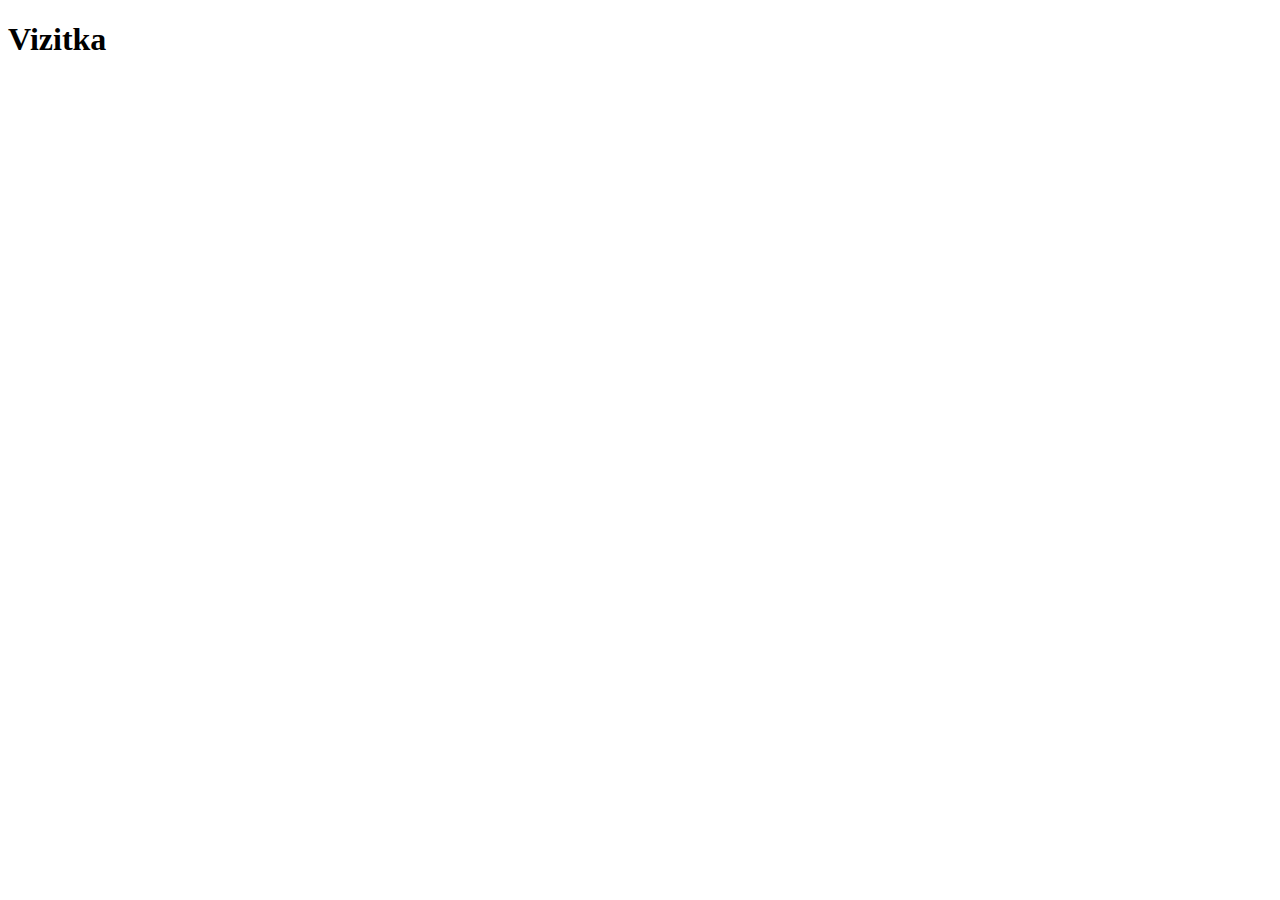
==== index.html @ 37ed2e3f "Základní HTML" ====
<!DOCTYPE html>
<html lang="en">
  <head>
    <meta charset="UTF-8" />
    <meta http-equiv="X-UA-Compatible" content="IE=edge" />
    <meta name="viewport" content="width=device-width, initial-scale=1.0" />
    <title>Document</title>
  </head>
  <body>
    <h1>Vizitka</h1>
  </body>
</html>
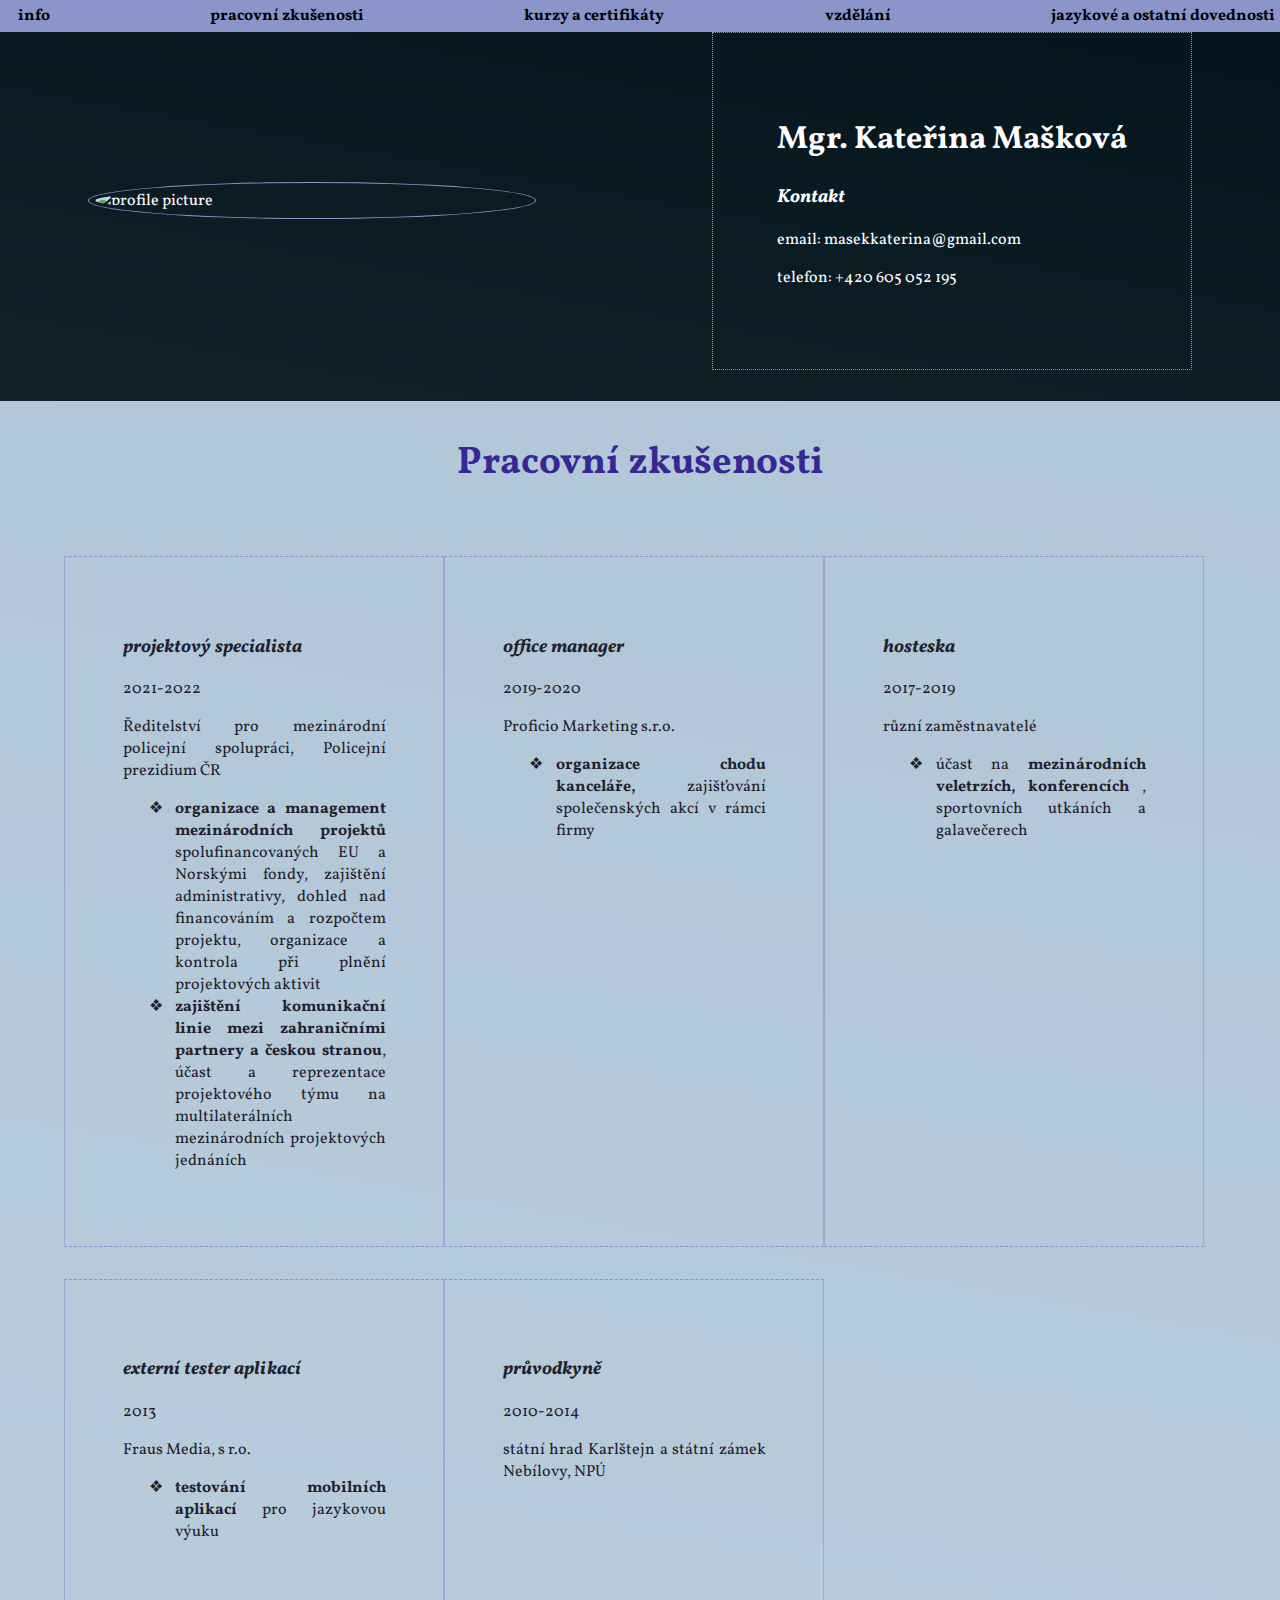
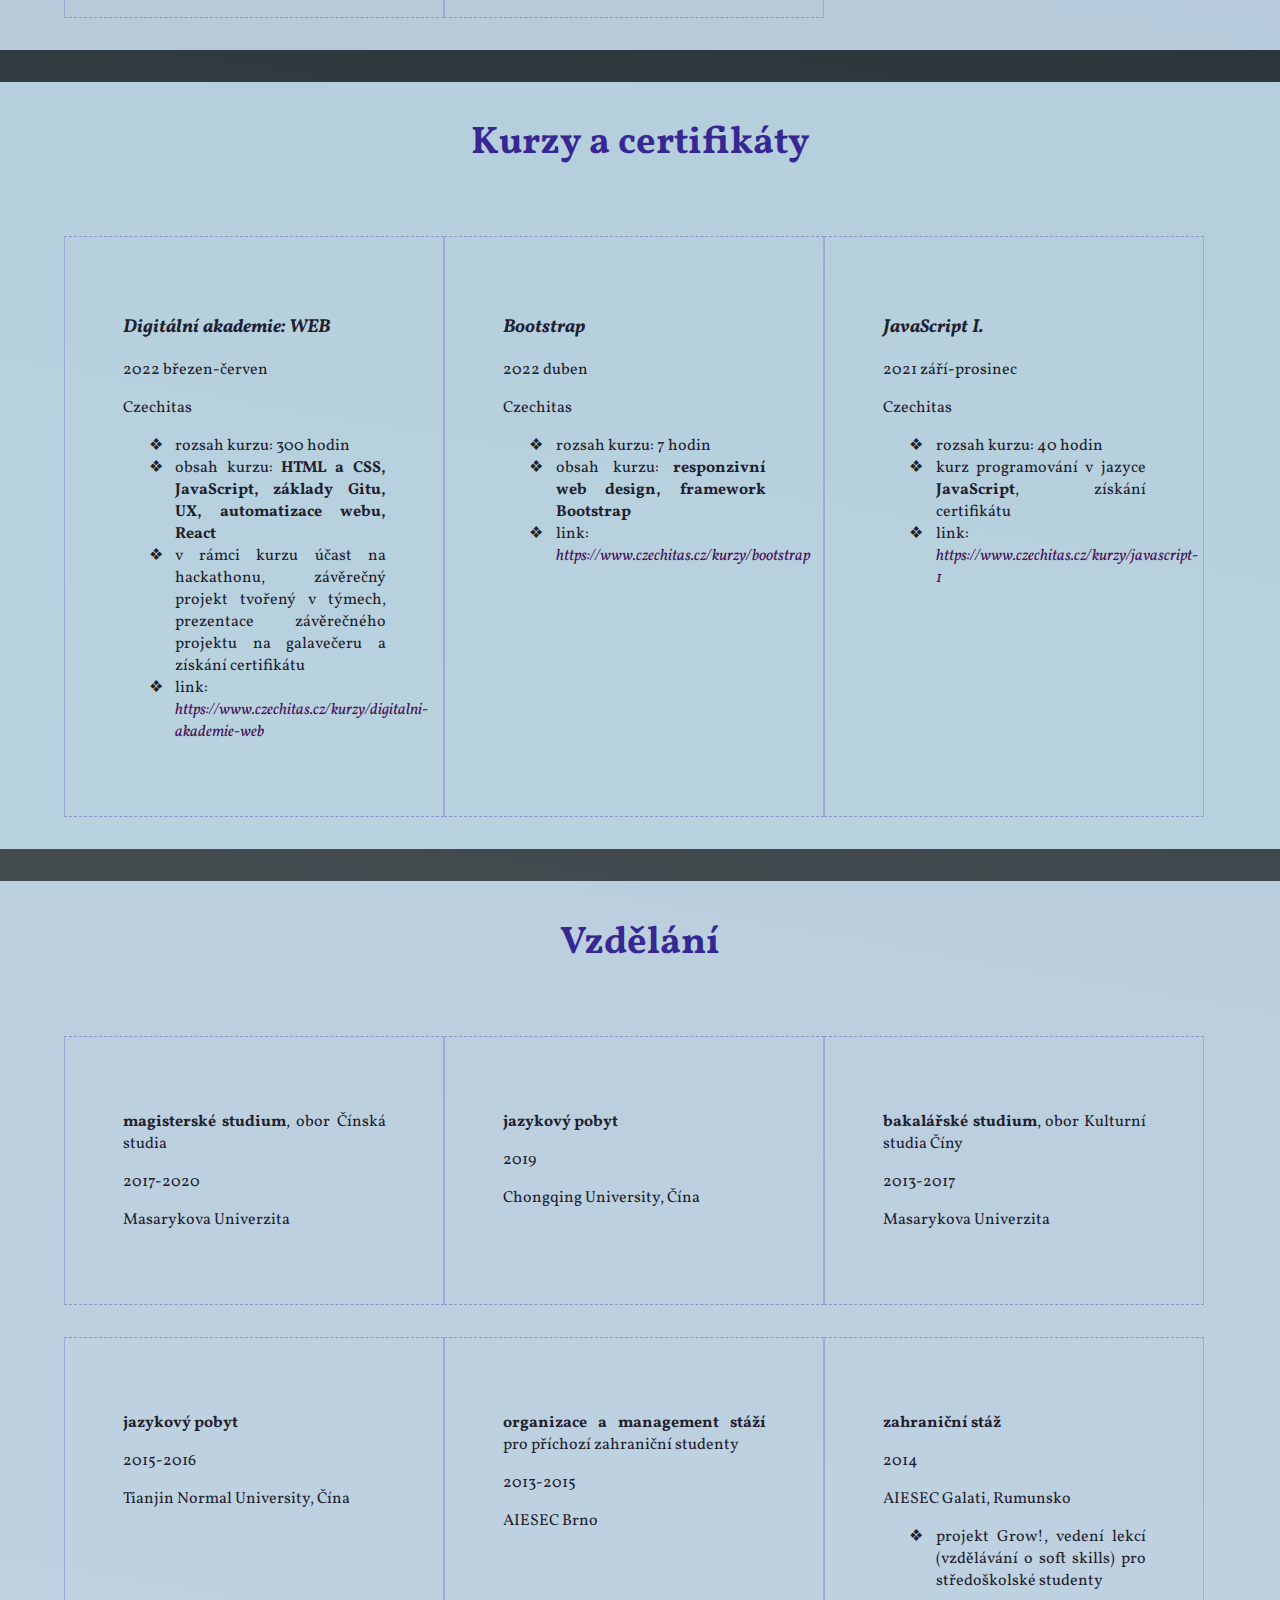
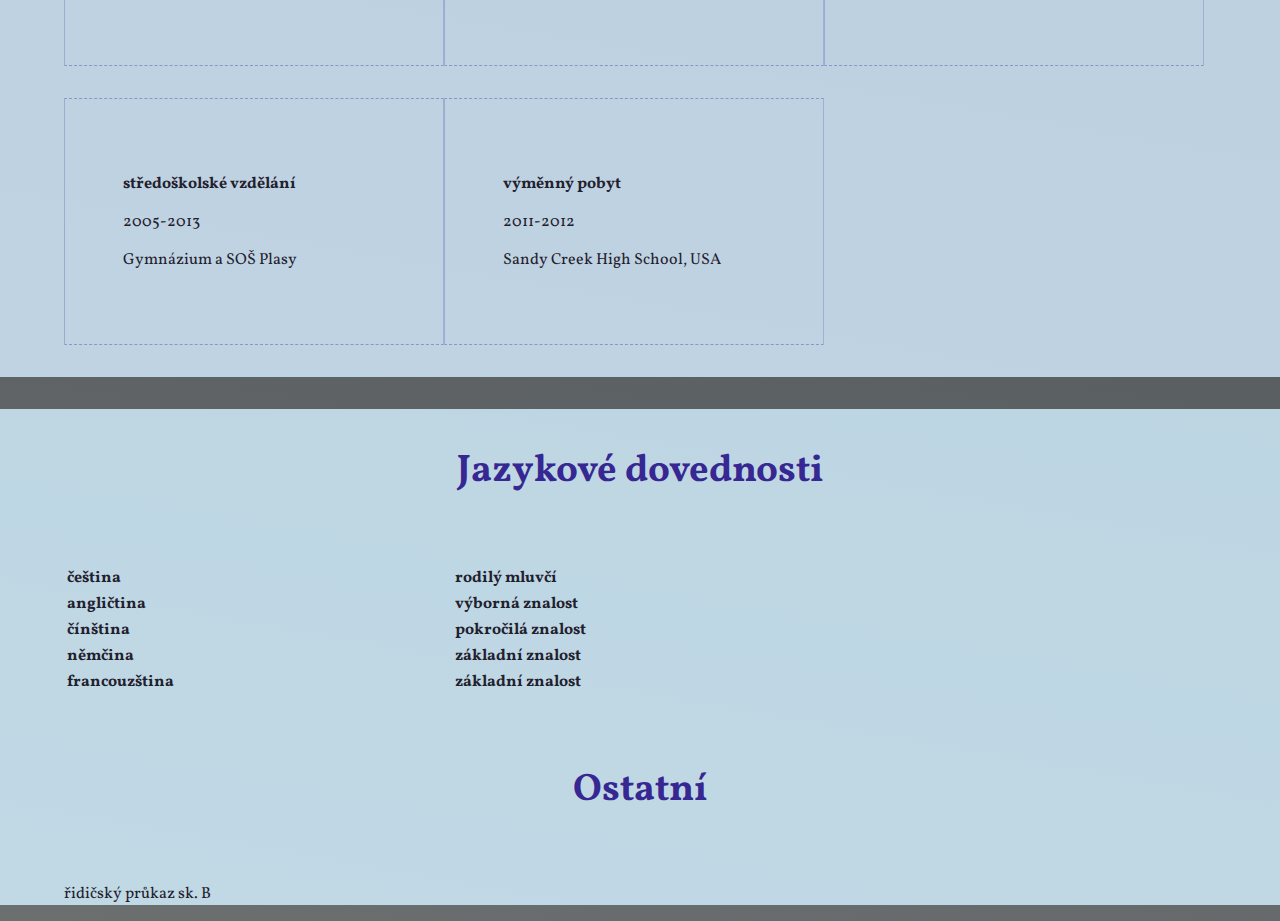
==== commit 669aa0c7: "zprovozněno hamburger menu, přidána responzivita" ====
--- a/index.html
+++ b/index.html
@@ -4,9 +4,295 @@
     <meta charset="UTF-8" />
     <meta http-equiv="X-UA-Compatible" content="IE=edge" />
     <meta name="viewport" content="width=device-width, initial-scale=1.0" />
-    <title>Document</title>
+    <link rel="stylesheet" href="style.css" />
+    <link rel="preconnect" href="https://fonts.googleapis.com" />
+    <link rel="preconnect" href="https://fonts.gstatic.com" crossorigin />
+    <link
+      href="https://fonts.googleapis.com/css2?family=Vollkorn:ital,wght@0,400;0,700;1,400;1,700&display=swap"
+      rel="stylesheet"
+    />
+    <link
+      rel="stylesheet"
+      href="https://cdnjs.cloudflare.com/ajax/libs/font-awesome/4.7.0/css/font-awesome.min.css"
+    />
+    <script src="index.js" type="module"></script>
+    <title>CV Kateřina Mašková</title>
   </head>
   <body>
-    <h1>Vizitka</h1>
+    <header class="nav-container bg-blue-bell">
+      <nav>
+        <button id="nav-btn" class="nav-btn"></button>
+        <ul id="nav" class="list-no-dots nav-closed">
+          <li><a href="#info">info</a></li>
+          <li><a href="#zkusenosti">pracovní zkušenosti</a></li>
+          <li><a href="#kurzy">kurzy a certifikáty</a></li>
+          <li><a href="#vzdelani">vzdělání</a></li>
+          <li><a href="#dovednosti">jazykové a ostatní dovednosti</a></li>
+        </ul>
+      </nav>
+    </header>
+
+    <section>
+      <div class="kontakt">
+        <img
+          class="circle-pic"
+          src="/img/profile-pic-M.JPG"
+          alt="profile picture"
+        />
+
+        <div class="kontakt-info">
+          <h1 id="info" class="center">Mgr. Kateřina Mašková</h1>
+
+          <h3>Kontakt</h3>
+          <p>email: masekkaterina@gmail.com</p>
+          <p>telefon: +420 605 052 195</p>
+        </div>
+      </div>
+    </section>
+    <!--PRACOVNÍ ZKUŠENOSTI-->
+    <section class="bg-columbia-blue">
+      <div class="container-S">
+        <h2 id="zkusenosti">Pracovní zkušenosti</h2>
+        <div class="row">
+          <div class="item">
+            <h3>projektový specialista</h3>
+            <p>2021-2022</p>
+            <p>
+              Ředitelství pro mezinárodní policejní spolupráci, Policejní
+              prezidium ČR
+            </p>
+            <ul>
+              <li>
+                <strong>organizace a management mezinárodních projektů</strong>
+                spolufinancovaných EU a Norskými fondy, zajištění
+                administrativy, dohled nad financováním a rozpočtem projektu,
+                organizace a kontrola při plnění projektových aktivit
+              </li>
+              <li>
+                <strong
+                  >zajištění komunikační linie mezi zahraničními partnery a
+                  českou stranou</strong
+                >, účast a reprezentace projektového týmu na multilaterálních
+                mezinárodních projektových jednáních
+              </li>
+            </ul>
+          </div>
+          <div class="item">
+            <h3>office manager</h3>
+            <p>2019-2020</p>
+            <p>Proficio Marketing s.r.o.</p>
+            <ul>
+              <li>
+                <strong>organizace chodu kanceláře,</strong>
+                zajišťování společenských akcí v rámci firmy
+              </li>
+            </ul>
+          </div>
+          <div class="item">
+            <h3>hosteska</h3>
+            <p>2017-2019</p>
+            <p>různí zaměstnavatelé</p>
+            <ul>
+              <li>
+                účast na <strong>mezinárodních veletrzích, konferencích</strong>
+                , sportovních utkáních a galavečerech
+              </li>
+            </ul>
+          </div>
+          <div class="item">
+            <h3>externí tester aplikací</h3>
+            <p>2013</p>
+            <p>Fraus Media, s r.o.</p>
+            <ul>
+              <li>
+                <strong>testování mobilních aplikací</strong>
+                pro jazykovou výuku
+              </li>
+            </ul>
+          </div>
+          <div class="item">
+            <h3>průvodkyně</h3>
+            <p>2010-2014</p>
+            <p>státní hrad Karlštejn a státní zámek Nebílovy, NPÚ</p>
+          </div>
+        </div>
+      </div>
+    </section>
+    <!--konec sekce  PRACOVNÍ ZKUŠENOSTI-->
+
+    <!--CERTIFIKÁTY-->
+    <section class="bg-uranian-blue">
+      <div class="container-S">
+        <h2 id="kurzy">Kurzy a certifikáty</h2>
+        <div class="row">
+          <div class="item">
+            <h3>Digitální akademie: WEB</h3>
+            <p>2022 březen-červen</p>
+            <p>Czechitas</p>
+            <ul>
+              <li>rozsah kurzu: 300 hodin</li>
+              <li>
+                obsah kurzu:
+                <strong
+                  >HTML a CSS, JavaScript, základy Gitu, UX, automatizace webu,
+                  React</strong
+                >
+              </li>
+              <li>
+                v rámci kurzu účast na hackathonu, závěrečný projekt tvořený v
+                týmech, prezentace závěrečného projektu na galavečeru a získání
+                certifikátu
+              </li>
+              <li>
+                link:
+                <a
+                  href="https://www.czechitas.cz/kurzy/digitalni-akademie-web"
+                  target="_blank"
+                  >https://www.czechitas.cz/kurzy/digitalni-akademie-web</a
+                >
+              </li>
+            </ul>
+          </div>
+          <div class="item">
+            <h3>Bootstrap</h3>
+            <p>2022 duben</p>
+            <p>Czechitas</p>
+            <ul>
+              <li>rozsah kurzu: 7 hodin</li>
+              <li>
+                obsah kurzu:
+                <strong>responzivní web design, framework Bootstrap</strong>
+              </li>
+              <li>
+                link:
+                <a
+                  href="https://www.czechitas.cz/kurzy/bootstrap"
+                  target="_blank"
+                  >https://www.czechitas.cz/kurzy/bootstrap</a
+                >
+              </li>
+            </ul>
+          </div>
+          <div class="item">
+            <h3>JavaScript I.</h3>
+            <p>2021 září-prosinec</p>
+            <p>Czechitas</p>
+            <ul>
+              <li>rozsah kurzu: 40 hodin</li>
+              <li>
+                kurz programování v jazyce <strong>JavaScript</strong>, získání
+                certifikátu
+              </li>
+              <li>
+                link:
+                <a
+                  href="https://www.czechitas.cz/kurzy/javascript-1"
+                  target="_blank"
+                  >https://www.czechitas.cz/kurzy/javascript-1</a
+                >
+              </li>
+            </ul>
+          </div>
+        </div>
+      </div>
+    </section>
+    <!--konec sekce  CERTIFIKÁTY-->
+
+    <!-- VZDĚLÁNÍ-->
+    <section class="bg-columbia-blue">
+      <div class="container-S">
+        <h2 id="vzdelani">Vzdělání</h2>
+        <div class="row">
+          <div class="item">
+            <p><strong>magisterské studium</strong>, obor Čínská studia</p>
+            <p>2017-2020</p>
+            <p>Masarykova Univerzita</p>
+          </div>
+          <div class="item">
+            <p><strong>jazykový pobyt</strong></p>
+            <p>2019</p>
+            <p>Chongqing University, Čína</p>
+          </div>
+          <div class="item">
+            <p>
+              <strong>bakalářské studium</strong>, obor Kulturní studia Číny
+            </p>
+            <p>2013-2017</p>
+            <p>Masarykova Univerzita</p>
+          </div>
+          <div class="item">
+            <p><strong>jazykový pobyt</strong></p>
+            <p>2015-2016</p>
+            <p>Tianjin Normal University, Čína</p>
+          </div>
+          <div class="item">
+            <p>
+              <strong>organizace a management stáží</strong> pro příchozí
+              zahraniční studenty
+            </p>
+            <p>2013-2015</p>
+            <p>AIESEC Brno</p>
+          </div>
+          <div class="item">
+            <p><strong>zahraniční stáž</strong></p>
+            <p>2014</p>
+            <p>AIESEC Galati, Rumunsko</p>
+            <ul>
+              <li>
+                projekt Grow!, vedení lekcí (vzdělávání o soft skills) pro
+                středoškolské studenty
+              </li>
+            </ul>
+          </div>
+          <div class="item">
+            <p>
+              <strong>středoškolské vzdělání</strong>
+            </p>
+            <p>2005-2013</p>
+            <p>Gymnázium a SOŠ Plasy</p>
+          </div>
+          <div class="item">
+            <p>
+              <strong>výměnný pobyt</strong>
+            </p>
+            <p>2011-2012</p>
+            <p>Sandy Creek High School, USA</p>
+          </div>
+        </div>
+      </div>
+    </section>
+    <!--konec sekce  VZDĚLÁNÍ-->
+
+    <!--DOVEDNOSTI-->
+    <section id="dovednosti" class="bg-uranian-blue">
+      <div class="container-S">
+        <h2>Jazykové dovednosti</h2>
+        <table class="table">
+          <tr>
+            <th>čeština</th>
+            <th>rodilý mluvčí</th>
+          </tr>
+          <tr>
+            <th>angličtina</th>
+            <th>výborná znalost</th>
+          </tr>
+          <tr>
+            <th>čínština</th>
+            <th>pokročilá znalost</th>
+          </tr>
+          <tr>
+            <th>němčina</th>
+            <th>základní znalost</th>
+          </tr>
+          <tr>
+            <th>francouzština</th>
+            <th>základní znalost</th>
+          </tr>
+        </table>
+        <h2>Ostatní</h2>
+        <p>řidičský průkaz sk. B</p>
+      </div>
+    </section>
+    <!--konec sekce  DOVEDNOSTI-->
   </body>
 </html>
--- a/style.css
+++ b/style.css
@@ -0,0 +1,220 @@
+*,
+::before,
+::after {
+  box-sizing: border-box;
+}
+
+body {
+  font-family: Vollkorn, sans-serif;
+  color: rgb(31, 33, 46);
+  background-image: linear-gradient(
+    10deg,
+    rgba(28, 32, 34, 0.647),
+    rgb(3, 20, 28)
+  );
+  background-repeat: no-repeat;
+  margin: 0%;
+}
+
+h2 {
+  font-weight: bold;
+  font-size: 3vw;
+  color: rgb(55, 39, 146);
+  text-align: center;
+  padding-top: 3%;
+  padding-bottom: 3%;
+}
+
+h3 {
+  font-style: italic;
+}
+
+nav {
+  position: sticky;
+  top: 0%;
+}
+
+a {
+  text-decoration: none;
+  color: black;
+}
+
+a:hover {
+  background-color: #478978ff;
+}
+
+ul {
+  list-style-type: '❖';
+}
+
+li {
+  padding-left: 1vw;
+}
+
+table {
+  width: 75%;
+}
+
+tr,
+td {
+  padding: 5%;
+  text-align: justify;
+}
+
+/*........třídy................*/
+/*-- pozadí ---*/
+.bg-blue-bell {
+  background-color: #8b95c9ff;
+}
+
+.bg-viridian {
+  background-color: #478978ff;
+}
+
+.bg-uranian-blue {
+  background-color: rgba(211, 240, 255, 0.819);
+}
+
+.bg-columbia-blue {
+  background-color: rgba(214, 237, 255, 0.814);
+}
+
+.circle-pic {
+  border-radius: 50%;
+  border: 1px solid #8b95c9ff;
+  padding: 0.5%;
+  width: 35%;
+  height: 35%;
+  align-self: center;
+}
+/*---- layout -------*/
+.container-S {
+  display: block;
+  margin: 0%;
+  padding-left: 5%;
+  padding-right: 5%;
+}
+
+.container-L {
+  display: block;
+  width: 100%;
+  margin: 0%;
+  padding: 0%;
+  text-align: center;
+}
+
+.item {
+  text-align: justify;
+  margin: 0;
+  padding: 5%;
+  border-bottom: 1px solid #8b95c9ff;
+  border-top: 1px solid #8b95c9ff;
+}
+
+.item a {
+  font-style: italic;
+  color: rgb(74, 18, 90);
+  word-wrap: normal;
+}
+
+.item a:hover {
+  opacity: 50%;
+  background-color: #d6edffff;
+}
+
+.list-no-dots {
+  list-style-type: none;
+  margin: 0;
+  padding: 0;
+}
+
+.kontakt {
+  display: flex;
+  justify-content: space-around;
+  color: white;
+}
+
+.nav-closed {
+  display: none;
+}
+
+.nav {
+  display: flex;
+  flex-direction: column;
+  position: absolute;
+  justify-content: space-between;
+  width: 35%;
+  margin: auto;
+  color: black;
+  background-color: #8b95c9ff;
+}
+
+#nav li {
+  margin: 5px;
+  font-weight: bold;
+}
+
+.nav-btn {
+  width: 3rem;
+  height: 3rem;
+  padding: 0;
+  border: none;
+
+  background-color: transparent;
+  background-image: url('./img/menu.png');
+  background-size: contain;
+
+  cursor: pointer;
+}
+
+.nav-btn:focus {
+  outline: none;
+}
+
+.center {
+  text-align: center;
+}
+
+.kontakt-info {
+  border: 1px dotted #8b95c9ff;
+  padding: 5%;
+  height: 25%;
+  max-width: 50%;
+}
+@media screen and (min-width: 768px) {
+  /*------skrytí hamburger menu -------*/
+  #nav-btn {
+    display: none;
+  }
+
+  .nav-closed {
+    display: flex;
+    flex-direction: row;
+    position: sticky;
+    justify-content: space-between;
+    margin: auto;
+    width: 100%;
+    color: black;
+    background-color: #8b95c9ff;
+  }
+
+  .row {
+    display: flex;
+    flex-wrap: wrap;
+  }
+
+  .item {
+    width: 50%;
+    border-bottom: 0.5px dashed #8b95c9ff;
+    border-left: 1px solid rgba(139, 149, 201, 0.64);
+    border-right: 1px solid rgba(139, 149, 201, 0.56);
+    border-top: 0.5px dashed #8b95c9ff;
+  }
+}
+
+@media screen and (min-width: 1250px) {
+  .item {
+    width: 33%;
+    margin-bottom: 2rem;
+  }
+}
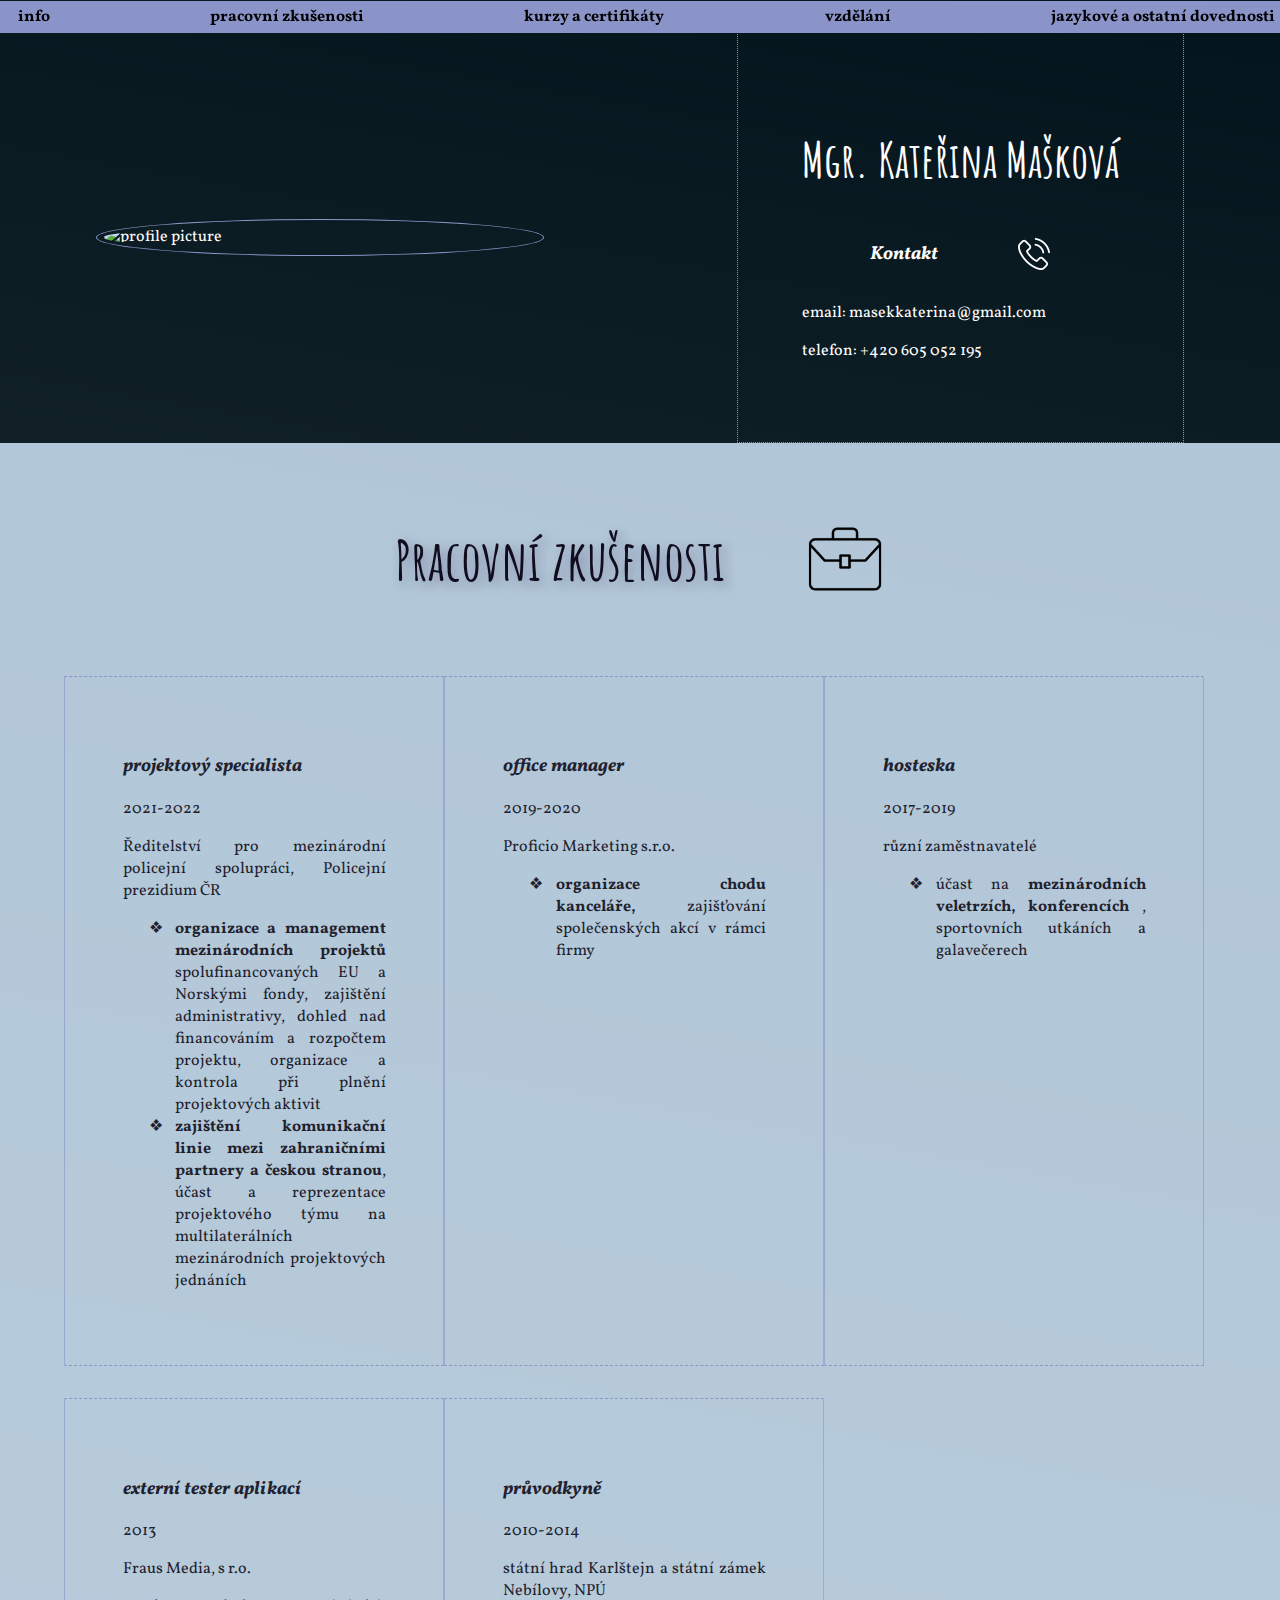
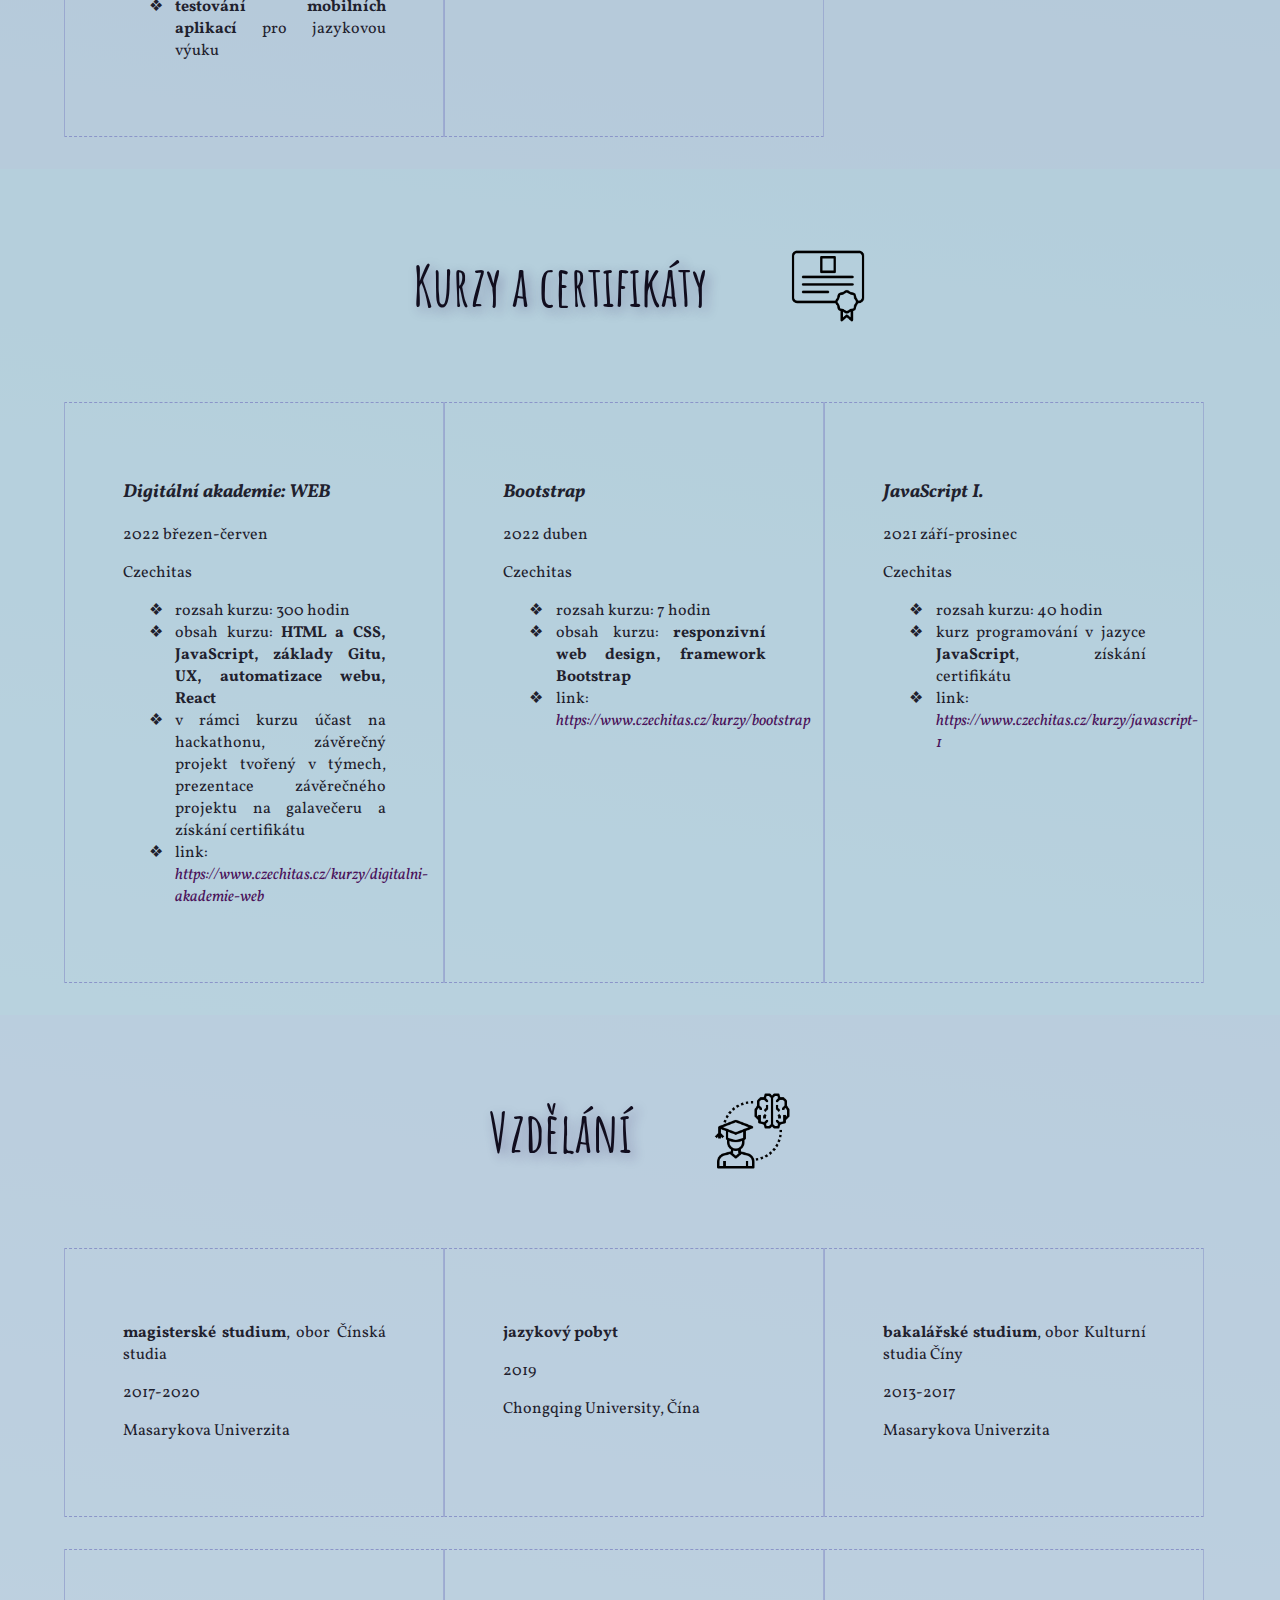
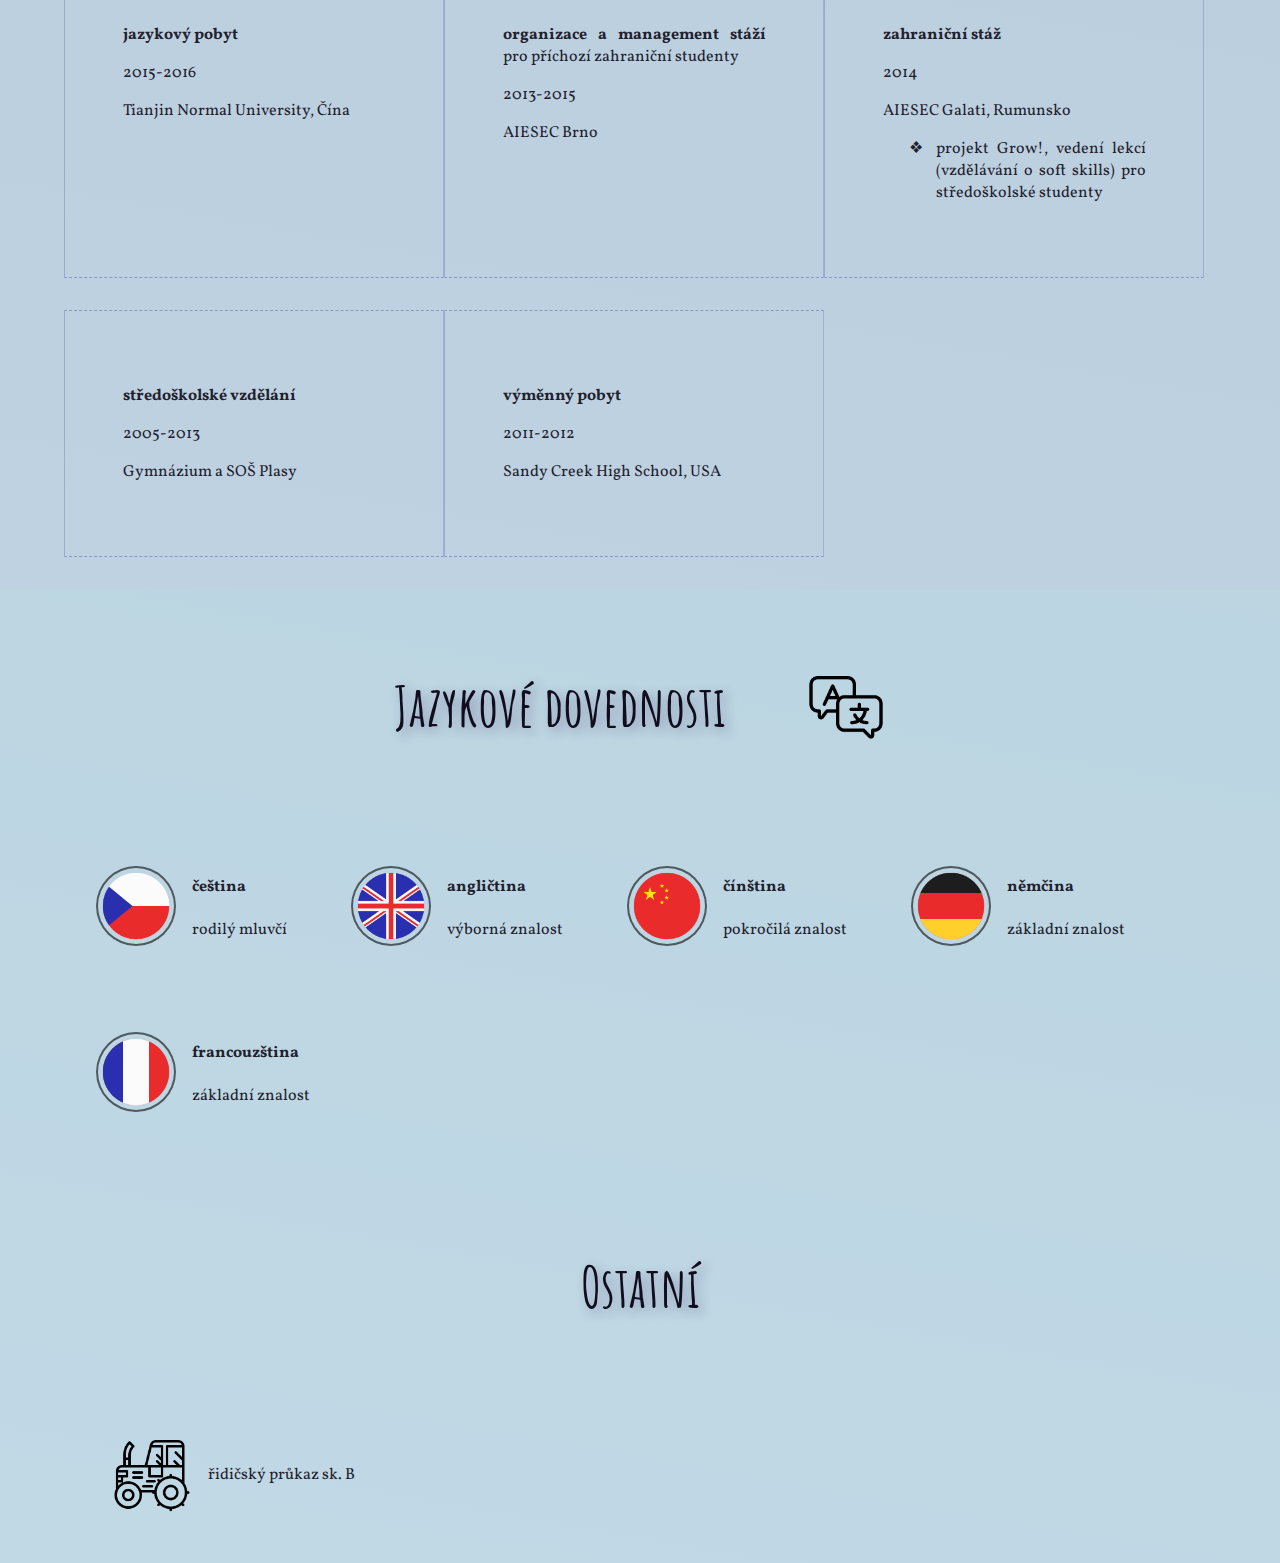
==== commit b15676bf: "doplněny ikonky, upraven styl nadpisů" ====
--- a/index.html
+++ b/index.html
@@ -15,6 +15,15 @@
       rel="stylesheet"
       href="https://cdnjs.cloudflare.com/ajax/libs/font-awesome/4.7.0/css/font-awesome.min.css"
     />
+
+    <link />
+
+    <link rel="preconnect" href="https://fonts.googleapis.com" />
+    <link rel="preconnect" href="https://fonts.gstatic.com" crossorigin />
+    <link
+      href="https://fonts.googleapis.com/css2?family=Amatic+SC:wght@700&display=swap"
+      rel="stylesheet"
+    />
     <script src="index.js" type="module"></script>
     <title>CV Kateřina Mašková</title>
   </head>
@@ -36,14 +45,17 @@
       <div class="kontakt">
         <img
           class="circle-pic"
-          src="/img/profile-pic-M.JPG"
+          src="/img/profile-pic-M.jpg"
           alt="profile picture"
         />
 
         <div class="kontakt-info">
           <h1 id="info" class="center">Mgr. Kateřina Mašková</h1>
-
-          <h3>Kontakt</h3>
+          <div class="heading">
+            <h3 id="contact-heading">Kontakt</h3>
+            <button class="phone"></button>
+          </div>
+
           <p>email: masekkaterina@gmail.com</p>
           <p>telefon: +420 605 052 195</p>
         </div>
@@ -52,7 +64,11 @@
     <!--PRACOVNÍ ZKUŠENOSTI-->
     <section class="bg-columbia-blue">
       <div class="container-S">
-        <h2 id="zkusenosti">Pracovní zkušenosti</h2>
+        <div class="heading">
+          <h2 id="zkusenosti">Pracovní zkušenosti</h2>
+          <button class="icon-btn--work"></button>
+        </div>
+
         <div class="row">
           <div class="item">
             <h3>projektový specialista</h3>
@@ -123,7 +139,11 @@
     <!--CERTIFIKÁTY-->
     <section class="bg-uranian-blue">
       <div class="container-S">
-        <h2 id="kurzy">Kurzy a certifikáty</h2>
+        <div class="heading">
+          <h2 id="kurzy">Kurzy a certifikáty</h2>
+          <button class="icon-btn--certificate"></button>
+        </div>
+
         <div class="row">
           <div class="item">
             <h3>Digitální akademie: WEB</h3>
@@ -201,7 +221,11 @@
     <!-- VZDĚLÁNÍ-->
     <section class="bg-columbia-blue">
       <div class="container-S">
-        <h2 id="vzdelani">Vzdělání</h2>
+        <div class="heading">
+          <h2 id="vzdelani">Vzdělání</h2>
+          <button class="icon-btn--education"></button>
+        </div>
+
         <div class="row">
           <div class="item">
             <p><strong>magisterské studium</strong>, obor Čínská studia</p>
@@ -266,31 +290,57 @@
     <!--DOVEDNOSTI-->
     <section id="dovednosti" class="bg-uranian-blue">
       <div class="container-S">
-        <h2>Jazykové dovednosti</h2>
-        <table class="table">
-          <tr>
-            <th>čeština</th>
-            <th>rodilý mluvčí</th>
-          </tr>
-          <tr>
-            <th>angličtina</th>
-            <th>výborná znalost</th>
-          </tr>
-          <tr>
-            <th>čínština</th>
-            <th>pokročilá znalost</th>
-          </tr>
-          <tr>
-            <th>němčina</th>
-            <th>základní znalost</th>
-          </tr>
-          <tr>
-            <th>francouzština</th>
-            <th>základní znalost</th>
-          </tr>
-        </table>
-        <h2>Ostatní</h2>
-        <p>řidičský průkaz sk. B</p>
+        <div class="heading">
+          <h2>Jazykové dovednosti</h2>
+          <button class="icon-btn--languages"></button>
+        </div>
+
+        <div class="row">
+          <div class="language">
+            <button class="lang-cz"></button>
+            <div class="lang-text">
+              <h4>čeština</h4>
+              <p>rodilý mluvčí</p>
+            </div>
+          </div>
+          <div class="language">
+            <button class="lang-en"></button>
+            <div class="lang-text">
+              <h4>angličtina</h4>
+              <p>výborná znalost</p>
+            </div>
+          </div>
+          <div class="language">
+            <button class="lang-cn"></button>
+            <div class="lang-text">
+              <h4>čínština</h4>
+              <p>pokročilá znalost</p>
+            </div>
+          </div>
+          <div class="language">
+            <button class="lang-de"></button>
+            <div class="lang-text">
+              <h4>němčina</h4>
+              <p>základní znalost</p>
+            </div>
+          </div>
+          <div class="language">
+            <button class="lang-fr"></button>
+            <div class="lang-text">
+              <h4>francouzština</h4>
+              <p>základní znalost</p>
+            </div>
+          </div>
+        </div>
+        <div class="other">
+          <h2>Ostatní</h2>
+          <div class="language">
+            <button class="car"></button>
+            <div class="lang-text">
+              <p>řidičský průkaz sk. B</p>
+            </div>
+          </div>
+        </div>
       </div>
     </section>
     <!--konec sekce  DOVEDNOSTI-->
--- a/style.css
+++ b/style.css
@@ -6,6 +6,7 @@
 
 body {
   font-family: Vollkorn, sans-serif;
+  font-size: 1rem;
   color: rgb(31, 33, 46);
   background-image: linear-gradient(
     10deg,
@@ -16,13 +17,23 @@
   margin: 0%;
 }
 
+h1,
+h2 {
+  font-family: Amatic SC, sans-serif;
+}
+
+h1 {
+  font-size: 3rem;
+}
+
 h2 {
   font-weight: bold;
-  font-size: 3vw;
-  color: rgb(55, 39, 146);
+  font-size: 3.5rem;
+  color: #110d1e;
   text-align: center;
   padding-top: 3%;
   padding-bottom: 3%;
+  text-shadow: 0.25rem 0.25rem 0.7rem rgba(43, 20, 87, 0.382);
 }
 
 h3 {
@@ -39,7 +50,7 @@
   color: black;
 }
 
-a:hover {
+.nav a:hover {
   background-color: #478978ff;
 }
 
@@ -59,6 +70,11 @@
 td {
   padding: 5%;
   text-align: justify;
+}
+
+header {
+  position: sticky;
+  top: 1px;
 }
 
 /*........třídy................*/
@@ -119,7 +135,8 @@
 
 .item a:hover {
   opacity: 50%;
-  background-color: #d6edffff;
+  color: rgb(128, 34, 154);
+  background-color: none;
 }
 
 .list-no-dots {
@@ -147,6 +164,18 @@
   margin: auto;
   color: black;
   background-color: #8b95c9ff;
+  box-shadow: 0.25rem 0.25rem 0.25rem #1c13357f;
+}
+
+.nav a {
+  background-color: #32245945;
+}
+
+.heading {
+  display: flex;
+  justify-content: center;
+  align-items: center;
+  gap: 5rem;
 }
 
 #nav li {
@@ -170,7 +199,107 @@
 .nav-btn:focus {
   outline: none;
 }
-
+.icon-btn--work,
+.icon-btn--certificate,
+.icon-btn--education,
+.icon-btn--languages,
+.lang {
+  width: 5rem;
+  height: 5rem;
+  padding: 0;
+  border: none;
+
+  background-color: transparent;
+  background-size: contain;
+  background-repeat: no-repeat;
+}
+
+.phone {
+  width: 2rem;
+  height: 2rem;
+  padding: 0;
+  border: none;
+
+  background-color: transparent;
+  background-size: contain;
+  background-repeat: no-repeat;
+  filter: invert(1);
+  background-image: url(./img/contact.png);
+}
+
+.icon-btn--work {
+  background-image: url('./img/work.png');
+}
+
+.icon-btn--certificate {
+  background-image: url('./img/certificate.png');
+}
+
+.icon-btn--education {
+  background-image: url('./img/education.png');
+}
+
+.icon-btn--languages {
+  background-image: url('./img/language.png');
+}
+
+#contact-heading {
+  display: none;
+}
+
+/*-------- jazyky ---------------------*/
+.language {
+  display: flex;
+  align-items: center;
+  gap: 1rem;
+  padding: 2rem;
+}
+
+.lang-cz,
+.lang-en,
+.lang-cn,
+.lang-de,
+.lang-fr {
+  width: 5rem;
+  height: 5rem;
+  padding: 0;
+
+  background-color: transparent;
+  background-size: contain;
+  border-radius: 50%;
+  border: 2px solid rgba(0, 0, 0, 0.585);
+}
+
+.lang-cz {
+  background-image: url(./img/czech.png);
+}
+
+.lang-en {
+  background-image: url(./img/english.png);
+}
+
+.lang-cn {
+  background-image: url(./img/chinese.png);
+}
+
+.lang-de {
+  background-image: url(./img/german.png);
+}
+
+.lang-fr {
+  background-image: url(./img/french.png);
+}
+
+.car {
+  width: 5rem;
+  height: 5rem;
+  padding: 0;
+  border: none;
+
+  background-color: transparent;
+  background-size: contain;
+  background-image: url(./img/car.png);
+}
 .center {
   text-align: center;
 }
@@ -181,10 +310,19 @@
   height: 25%;
   max-width: 50%;
 }
-@media screen and (min-width: 768px) {
+
+.other {
+  padding: 1rem;
+}
+/*--------------- breakpoints --------------------------*/
+@media (min-width: 768px) {
   /*------skrytí hamburger menu -------*/
   #nav-btn {
     display: none;
+  }
+
+  #contact-heading {
+    display: block;
   }
 
   .nav-closed {
@@ -195,7 +333,11 @@
     margin: auto;
     width: 100%;
     color: black;
-    background-color: #8b95c9ff;
+    background-color: rgba(139, 149, 201, 0.337);
+  }
+
+  .nav-closed a:hover {
+    background-color: #478978ff;
   }
 
   .row {
@@ -212,7 +354,7 @@
   }
 }
 
-@media screen and (min-width: 1250px) {
+@media (min-width: 1250px) {
   .item {
     width: 33%;
     margin-bottom: 2rem;
